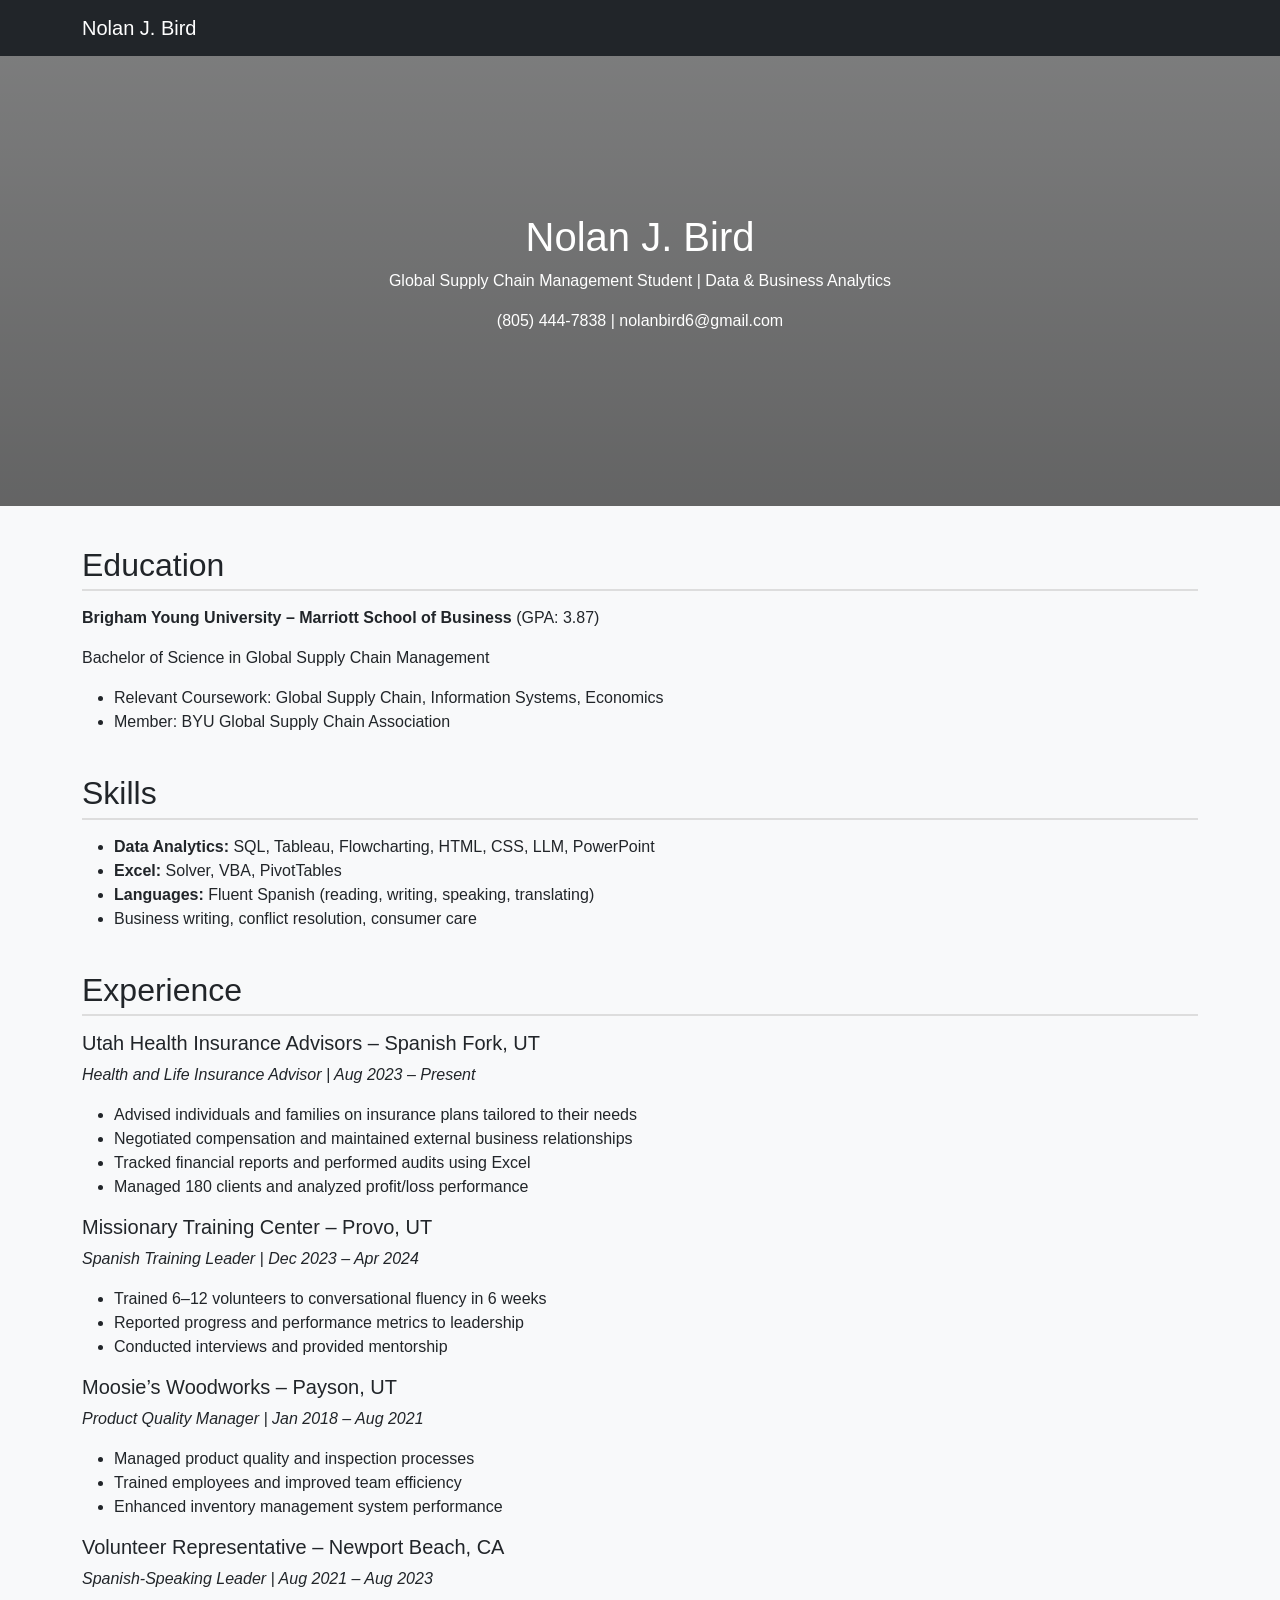
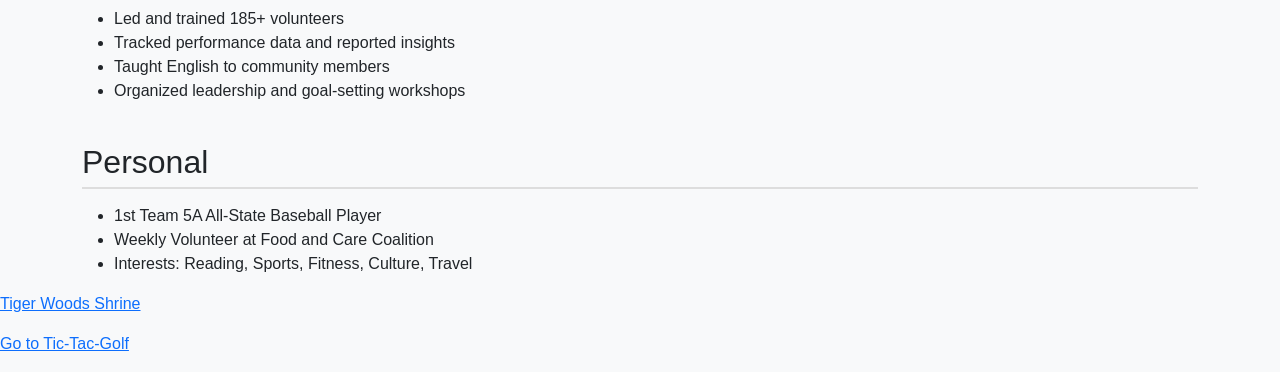
==== index.html @ 52b437a3 "Add files via upload" ====
<!DOCTYPE html>
<html lang="en">
<head>
    <meta charset="UTF-8">
    <title>Nolan Bird | Portfolio</title>

    <!-- Bootstrap -->
    <link href="https://cdn.jsdelivr.net/npm/bootstrap@5.3.0/dist/css/bootstrap.min.css" rel="stylesheet">

    <style>
        body {
            background-color: #f8f9fa;
        }
        .hero {
            padding: 60px;
            text-align: center;
            background-color: #1f2d3d;
            color: white;
        }
        .section-title {
            margin-top: 40px;
            margin-bottom: 15px;
            border-bottom: 2px solid #ddd;
            padding-bottom: 5px;
        }
    </style>
</head>

<body>

</header>

<!-- Navbar -->
<nav class="navbar navbar-expand-lg navbar-dark bg-dark">
    <div class="container">
        <span class="navbar-brand">Nolan J. Bird</span>
        
    </div>
</nav>

<!-- Hero -->
<div class="hero">
    <h1>Nolan J. Bird</h1>
    <p>Global Supply Chain Management Student | Data & Business Analytics</p>
    <p>(805) 444-7838 | nolanbird6@gmail.com</p>
    <style>
    body {
        margin: 0;
        font-family: Arial, sans-serif;
        background-color: #f8f9fa;
    }

    .hero {
        height: 50vh;
        background: linear-gradient(rgba(0,0,0,0.5), rgba(0,0,0,0.6)), 
                    url('assets/img/AutumnBackground.jpg');
        background-size: cover;
        background-position: center;
        background-repeat: no-repeat;

        display: flex;
        flex-direction: column;
        justify-content: center;
        align-items: center;
        color: white;
        text-align: center;
    }
</style>
</div>

<div class="container">

    <!-- Education -->
    <h2 class="section-title">Education</h2>
    <p><strong>Brigham Young University – Marriott School of Business</strong> (GPA: 3.87)</p>
    <p>Bachelor of Science in Global Supply Chain Management</p>
    <ul>
        <li>Relevant Coursework: Global Supply Chain, Information Systems, Economics</li>
        <li>Member: BYU Global Supply Chain Association</li>
    </ul>

    <!-- Skills -->
    <h2 class="section-title">Skills</h2>
    <ul>
        <li><strong>Data Analytics:</strong> SQL, Tableau, Flowcharting, HTML, CSS, LLM, PowerPoint</li>
        <li><strong>Excel:</strong> Solver, VBA, PivotTables</li>
        <li><strong>Languages:</strong> Fluent Spanish (reading, writing, speaking, translating)</li>
        <li>Business writing, conflict resolution, consumer care</li>
    </ul>

    <!-- Experience -->
    <h2 class="section-title">Experience</h2>

    <h5>Utah Health Insurance Advisors – Spanish Fork, UT</h5>
    <p><em>Health and Life Insurance Advisor | Aug 2023 – Present</em></p>
    <ul>
        <li>Advised individuals and families on insurance plans tailored to their needs</li>
        <li>Negotiated compensation and maintained external business relationships</li>
        <li>Tracked financial reports and performed audits using Excel</li>
        <li>Managed 180 clients and analyzed profit/loss performance</li>
    </ul>

    <h5>Missionary Training Center – Provo, UT</h5>
    <p><em>Spanish Training Leader | Dec 2023 – Apr 2024</em></p>
    <ul>
        <li>Trained 6–12 volunteers to conversational fluency in 6 weeks</li>
        <li>Reported progress and performance metrics to leadership</li>
        <li>Conducted interviews and provided mentorship</li>
    </ul>

    <h5>Moosie’s Woodworks – Payson, UT</h5>
    <p><em>Product Quality Manager | Jan 2018 – Aug 2021</em></p>
    <ul>
        <li>Managed product quality and inspection processes</li>
        <li>Trained employees and improved team efficiency</li>
        <li>Enhanced inventory management system performance</li>
    </ul>

    <h5>Volunteer Representative – Newport Beach, CA</h5>
    <p><em>Spanish-Speaking Leader | Aug 2021 – Aug 2023</em></p>
    <ul>
        <li>Led and trained 185+ volunteers</li>
        <li>Tracked performance data and reported insights</li>
        <li>Taught English to community members</li>
        <li>Organized leadership and goal-setting workshops</li>
    </ul>

    <!-- Personal -->
    <h2 class="section-title">Personal</h2>
    <ul>
        <li>1st Team 5A All-State Baseball Player</li>
        <li>Weekly Volunteer at Food and Care Coalition</li>
        <li>Interests: Reading, Sports, Fitness, Culture, Travel</li>
    </ul>

</div>

</body>
</html>

<p><a href="fromScratch.html">Tiger Woods Shrine</a></p>
<p><a href="ai.html">Go to Tic-Tac-Golf</a></p>
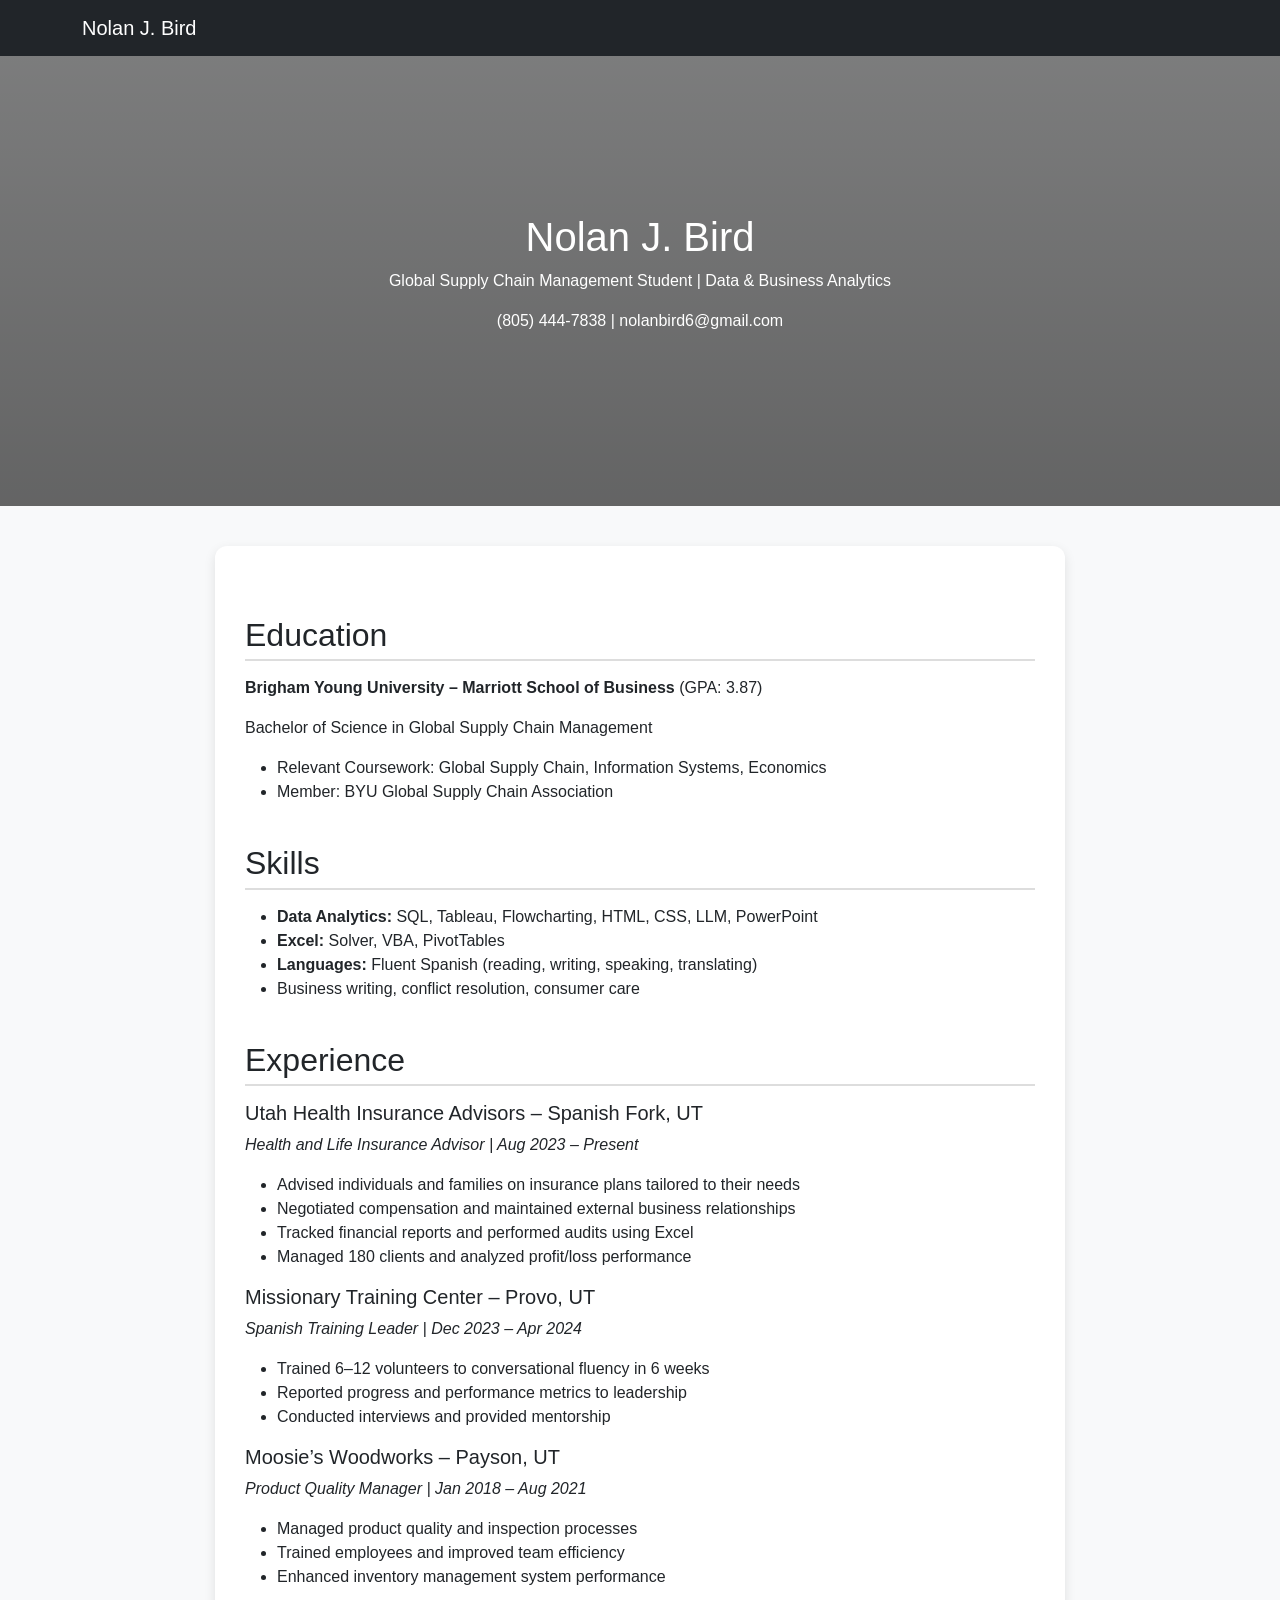
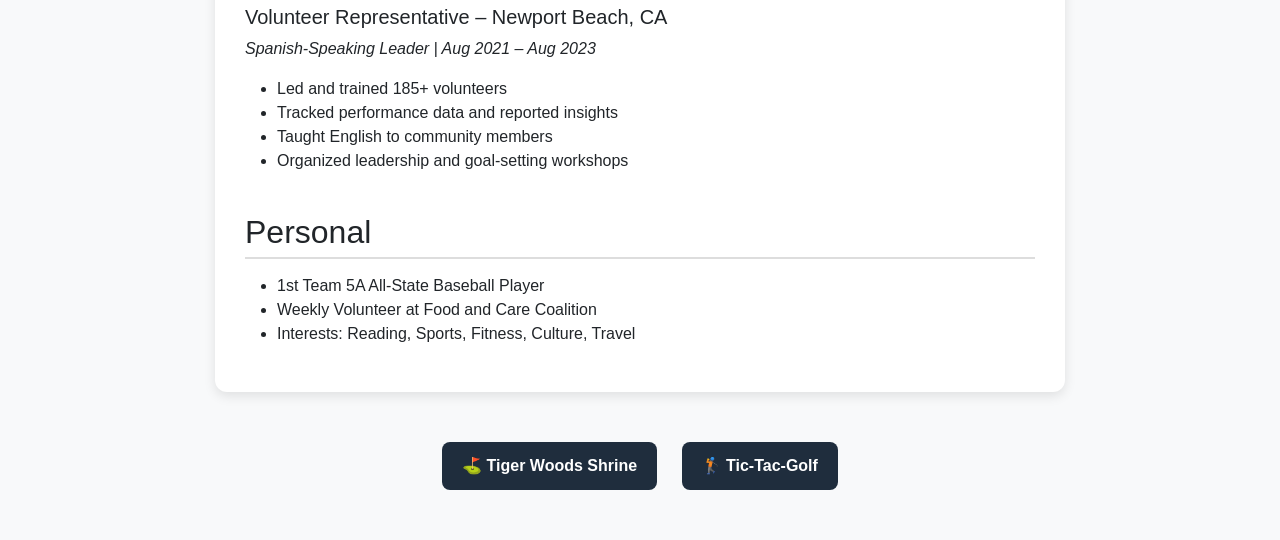
==== commit 803f4fc4: "Add files via upload" ====
--- a/index.html
+++ b/index.html
@@ -10,31 +10,72 @@
     <style>
         body {
             background-color: #f8f9fa;
+            font-family: Arial, sans-serif;
         }
+
         .hero {
-            padding: 60px;
+            height: 50vh;
+            background: linear-gradient(rgba(0,0,0,0.5), rgba(0,0,0,0.6)), 
+                        url('assets/img/AutumnBackground.jpg');
+            background-size: cover;
+            background-position: center;
+            background-repeat: no-repeat;
+
+            display: flex;
+            flex-direction: column;
+            justify-content: center;
+            align-items: center;
+            color: white;
             text-align: center;
-            background-color: #1f2d3d;
-            color: white;
         }
+
         .section-title {
             margin-top: 40px;
             margin-bottom: 15px;
             border-bottom: 2px solid #ddd;
             padding-bottom: 5px;
         }
+
+        /* ✅ Centered Resume */
+        .resume-container {
+            max-width: 850px;
+            margin: 40px auto;
+            background: white;
+            padding: 30px;
+            border-radius: 12px;
+            box-shadow: 0 4px 12px rgba(0,0,0,0.1);
+        }
+
+        /* ✅ Styled Buttons */
+        .nav-links {
+            margin: 40px 0;
+        }
+
+        .nav-links a {
+            display: inline-block;
+            margin: 10px;
+            padding: 12px 20px;
+            background: #1f2d3d;
+            color: white;
+            text-decoration: none;
+            border-radius: 8px;
+            font-weight: bold;
+            transition: all 0.2s ease;
+        }
+
+        .nav-links a:hover {
+            background: #2e7d32;
+            transform: scale(1.05);
+        }
     </style>
 </head>
 
 <body>
 
-</header>
-
 <!-- Navbar -->
 <nav class="navbar navbar-expand-lg navbar-dark bg-dark">
     <div class="container">
         <span class="navbar-brand">Nolan J. Bird</span>
-        
     </div>
 </nav>
 
@@ -43,34 +84,11 @@
     <h1>Nolan J. Bird</h1>
     <p>Global Supply Chain Management Student | Data & Business Analytics</p>
     <p>(805) 444-7838 | nolanbird6@gmail.com</p>
-    <style>
-    body {
-        margin: 0;
-        font-family: Arial, sans-serif;
-        background-color: #f8f9fa;
-    }
-
-    .hero {
-        height: 50vh;
-        background: linear-gradient(rgba(0,0,0,0.5), rgba(0,0,0,0.6)), 
-                    url('assets/img/AutumnBackground.jpg');
-        background-size: cover;
-        background-position: center;
-        background-repeat: no-repeat;
-
-        display: flex;
-        flex-direction: column;
-        justify-content: center;
-        align-items: center;
-        color: white;
-        text-align: center;
-    }
-</style>
 </div>
 
-<div class="container">
+<!-- ✅ Resume Content (UNCHANGED, just wrapped) -->
+<div class="resume-container">
 
-    <!-- Education -->
     <h2 class="section-title">Education</h2>
     <p><strong>Brigham Young University – Marriott School of Business</strong> (GPA: 3.87)</p>
     <p>Bachelor of Science in Global Supply Chain Management</p>
@@ -79,7 +97,6 @@
         <li>Member: BYU Global Supply Chain Association</li>
     </ul>
 
-    <!-- Skills -->
     <h2 class="section-title">Skills</h2>
     <ul>
         <li><strong>Data Analytics:</strong> SQL, Tableau, Flowcharting, HTML, CSS, LLM, PowerPoint</li>
@@ -88,7 +105,6 @@
         <li>Business writing, conflict resolution, consumer care</li>
     </ul>
 
-    <!-- Experience -->
     <h2 class="section-title">Experience</h2>
 
     <h5>Utah Health Insurance Advisors – Spanish Fork, UT</h5>
@@ -125,7 +141,6 @@
         <li>Organized leadership and goal-setting workshops</li>
     </ul>
 
-    <!-- Personal -->
     <h2 class="section-title">Personal</h2>
     <ul>
         <li>1st Team 5A All-State Baseball Player</li>
@@ -135,8 +150,11 @@
 
 </div>
 
+<!-- ✅ Styled Navigation Buttons -->
+<div class="nav-links text-center">
+    <a href="fromScratch.html">⛳ Tiger Woods Shrine</a>
+    <a href="ai.html">🏌️ Tic-Tac-Golf</a>
+</div>
+
 </body>
-</html>
-
-<p><a href="fromScratch.html">Tiger Woods Shrine</a></p>
-<p><a href="ai.html">Go to Tic-Tac-Golf</a></p>+</html>
